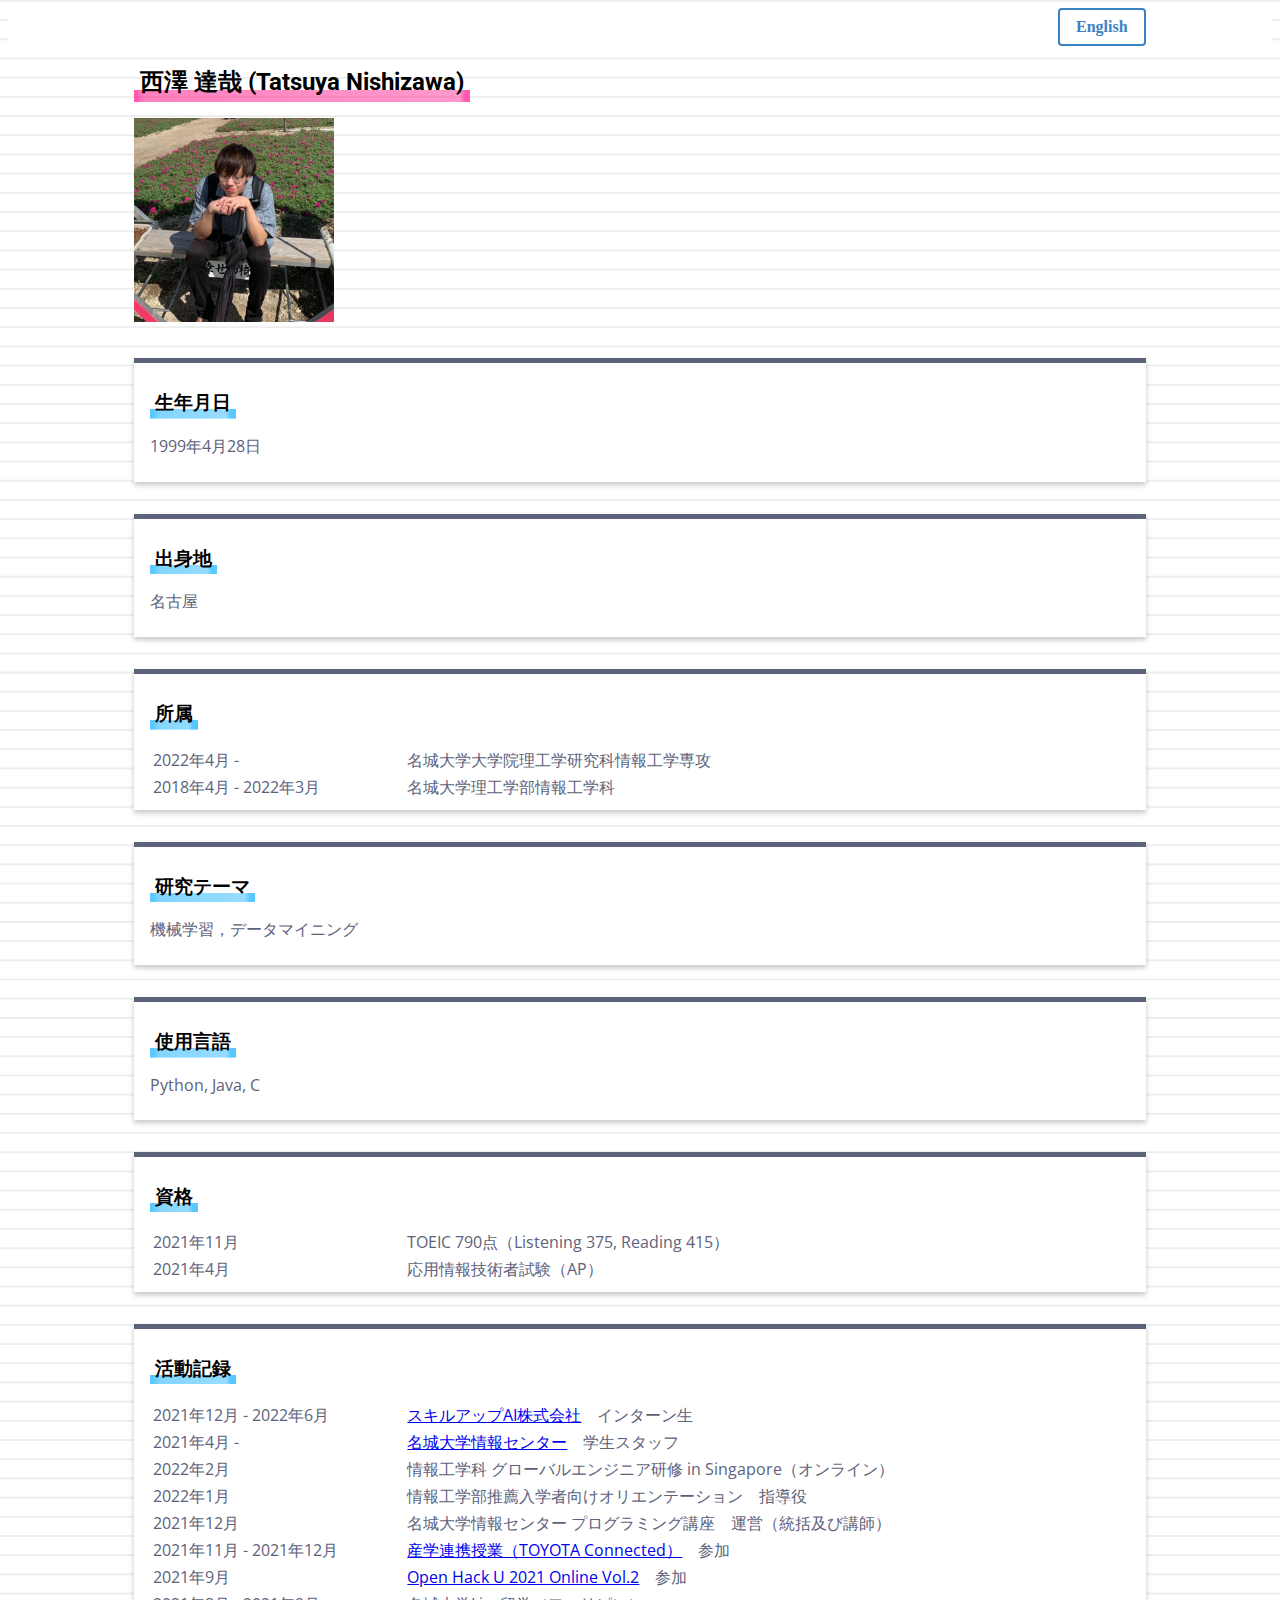
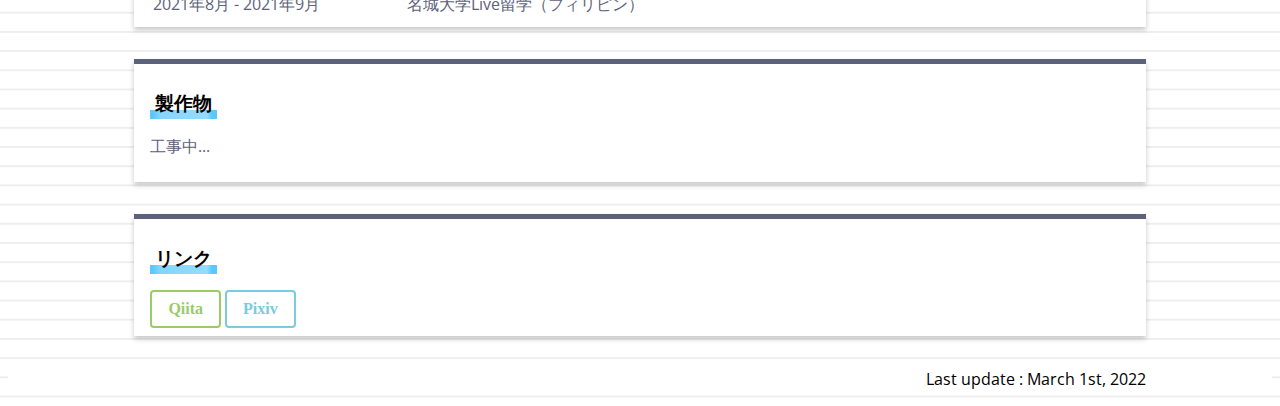
==== index.html @ d9370956 "活動履歴の更新" ====
<!DOCTYPE html>
<html lang="ja">
  <head>
    <meta charset="UTF-8">
    <title>Tatsuya NISHIZAWA</title>
    <meta name="description" content="自己紹介">
    <link rel="preconnect" href="https://fonts.gstatic.com">
<link href="https://fonts.googleapis.com/css2?family=Open+Sans:ital@1&display=swap" rel="stylesheet">
    <link rel="preconnect" href="https://fonts.gstatic.com">
<link href="https://fonts.googleapis.com/css2?family=Roboto:wght@700&display=swap" rel="stylesheet">
    <link rel="stylesheet" href="style.css">
  </head>

  <body>
    <header>
      <div align="right">
        <a href="index_en.html" class="button_language">English</a>
      </div>
    </header>

    <h2><mark class="red">西澤 達哉 (Tatsuya Nishizawa)</mark></h2>

    <div class="photo">
      <img src="myphoto.jpg" width="200" alt="My Photo">
    </div>
    
    <div class="data">
      <h3><mark class="blue">生年月日</mark></h3>
      <p>1999年4月28日</p>
    </div>

    <div class="data">
      <h3><mark class="blue">出身地</mark></h3>
      <p>名古屋</p>
    </div>

    <div class="data">
      <h3><mark class="blue">所属</mark></h3>
      <table>
        <tr>
          <td class="td">2022年4月 -</td>
          <td>名城大学大学院理工学研究科情報工学専攻</td>
        </tr>
        <tr>
          <td class="td">2018年4月 - 2022年3月</td>
          <td>名城大学理工学部情報工学科</td>
        </tr>
      </table>
    </div>
    
    <div class="data">
      <h3><mark class="blue">研究テーマ</mark></h3>
      <p>機械学習，データマイニング</p>
    </div>
    
    <div class="data">
      <h3><mark class="blue">使用言語</mark></h3>
      <p>Python, Java, C</p>
    </div>

    <div class="data">
      <h3><mark class="blue">資格</mark></h3>
      <table class="table">
        <tr>
          <td class="td">2021年11月</td>
          <td>TOEIC 790点（Listening 375, Reading 415）</td>
        </tr>
        <tr>
          <td class="td">2021年4月</td>
          <td>応用情報技術者試験（AP）</td>
        </tr>
      </table>
    </div>

    <div class="data">
      <h3><mark class="blue">活動記録</mark></h3>
      <table class="table">
        <tr>
          <td class="td">2021年12月 - 2022年6月</td>
          <td><a href="https://www.skillupai.com/" target="_blank">スキルアップAI株式会社</a>　インターン生</td>
        </tr>
        <tr>
          <td class="td">2021年4月 -</td>
          <td><a href="https://www.meijo-u.ac.jp/itc/" target="_blank">名城大学情報センター</a>　学生スタッフ</td>
        </tr>
        <tr>
          <td class="td">2022年2月</td>
          <td>情報工学科 グローバルエンジニア研修 in Singapore（オンライン）</td>
        </tr>
        <tr>
          <td class="td">2022年1月</td>
          <td>情報工学部推薦入学者向けオリエンテーション　指導役</td>
        </tr>
        <tr>
          <td class="td">2021年12月</td>
          <td>名城大学情報センター プログラミング講座　運営（統括及び講師）</td>
        </tr>
        <tr>
          <td class="td">2021年11月 - 2021年12月</td>
          <td><a href="https://www.meijo-u.ac.jp/news/asset/6f6234d388a606b877c3f5f60bbb9934.pdf" target="_blank">産学連携授業（TOYOTA Connected）</a>　参加</td>
        </tr>
        <tr>
          <td class="td">2021年9月</td>
          <td><a href="https://hacku.yahoo.co.jp/hacku2021online2/" target="_blank">Open Hack U 2021 Online Vol.2</a>　参加</td>
        </tr>
        <tr>
          <td class="td">2021年8月 - 2021年9月</td>
          <td>名城大学Live留学（フィリピン）</td>
        </tr>
      </table>
    </div>
    
    <div class="data">
      <h3><mark class="blue">製作物</mark></h3>
      <p>工事中...</p>  
    </div>
    
    <div class="data">
      <h3><mark class="blue">リンク</mark></h3>
      <a href="https://qiita.com/tatsu2015" target="_blank" class="button_qiita">Qiita</a>
      <a href="https://www.pixiv.net/users/68639732" target="_blank" class="button_pixiv">Pixiv</a>
    </div>
    
    <footer>
      <div align="right">
        <p class="footer">Last update : March 1st, 2022</p>
      </div>
    </footer>
    
  </body>
  
</html>
---- style.css ----
@charset "UTF-8";

header{
  background-color: #fff;
}

footer{
  background-color: #fff;
}

h2{
  font-family: 'Roboto', sans-serif;
}

h3{
  font-family: 'Roboto', sans-serif;
}

p{
  font-family: 'Open Sans', sans-serif;
}

td{
  font-family: 'Open Sans', sans-serif;
}

body{
  background-color: #fff;
  background-image:
  /*linear-gradient(90deg, transparent 79px, #abced4 79px, #abced4 81px, transparent 81px),*/
  linear-gradient(#eee .1em, transparent .1em);
  background-size: 100% 1.2em;
}

.photo{
  margin-left: 10%;
}

.data{
  padding: 0.5em 1em;
  margin: 2em 0;
  margin-left: 10%;
  margin-right: 10%;
  color: #5d627b;
  background: white;
  border-top: solid 5px #5d627b;
  box-shadow: 0 3px 5px rgba(0, 0, 0, 0.22);
}
.data:hover{
	box-shadow: 0 3px 6px 0 rgba(0, 0, 0, 0.25);
	transform: translateY(-0.1875em);
}

.red{
  background-color: transparent;
  background-image:
    linear-gradient(90deg, hsla(330, 100%, 50%, .3) 3px, hsla(0, 100%, 100%, 0) 10px)
  , linear-gradient(90deg, hsla(330, 100%, 50%, .5), hsla(330, 100%, 60%, .5))
  , linear-gradient(270deg, hsla(330, 100%, 50%, .5) 5px, hsla(0, 100%, 100%, 0) 10px);
  background-position: 0 100%, 0 100%, 0 100%;
  background-size: 100% 30%, 100% 30%, 100% 30%;
  background-repeat: no-repeat;
  padding: .25em;
  margin-left: 10%;
}
.data .blue{
  background-color: transparent;
  background-image:
    linear-gradient(90deg, hsla(200, 100%, 50%, .3) 3px, hsla(0, 100%, 100%, 0) 10px)
  , linear-gradient(90deg, hsla(200, 100%, 50%, .5), hsla(200, 100%, 60%, .5))
  , linear-gradient(270deg, hsla(200, 100%, 50%, .5) 5px, hsla(0, 100%, 100%, 0) 10px);
  background-position: 0 100%, 0 100%, 0 100%;
  background-size: 100% 30%, 100% 30%, 100% 30%;
  background-repeat: no-repeat;
  padding: .25em;
}

.button_language {
  display: inline-block;
  max-width: 180px;
  text-align: left;
  border: 2px solid #3b82c4;
  font-size: 16px;
  color: #3b82c4;
  text-decoration: none;
  font-weight: bold;
  padding: 8px 16px;
  border-radius: 4px;
  transition: .4s;
  margin-right: 10%;
}
.button_language:hover {
  background-color: #3b82c4;
  border-color: #3b82c4;
  color: #FFF;
}

.button_qiita {
  display: inline-block;
  max-width: 180px;
  text-align: left;
  border: 2px solid #99cc65;
  font-size: 16px;
  color: #99cc65;
  text-decoration: none;
  font-weight: bold;
  padding: 8px 16px;
  border-radius: 4px;
  transition: .4s;
}
.button_qiita:hover {
  background-color: #99cc65;
  border-color: #99cc65;
  color: #FFF;
}

.button_pixiv {
  display: inline-block;
  max-width: 180px;
  text-align: left;
  border: 2px solid #7acbe1;
  font-size: 16px;
  color: #7acbe1;
  text-decoration: none;
  font-weight: bold;
  padding: 8px 16px;
  border-radius: 4px;
  transition: .4s;
}
.button_pixiv:hover {
  background-color: #7acbe1;
  border-color: #7acbe1;
  color: #FFF;
}

.table{
  width: 80%;
}

.td{
  width: 250px;
}

.footer{
  margin-right: 10%;
}
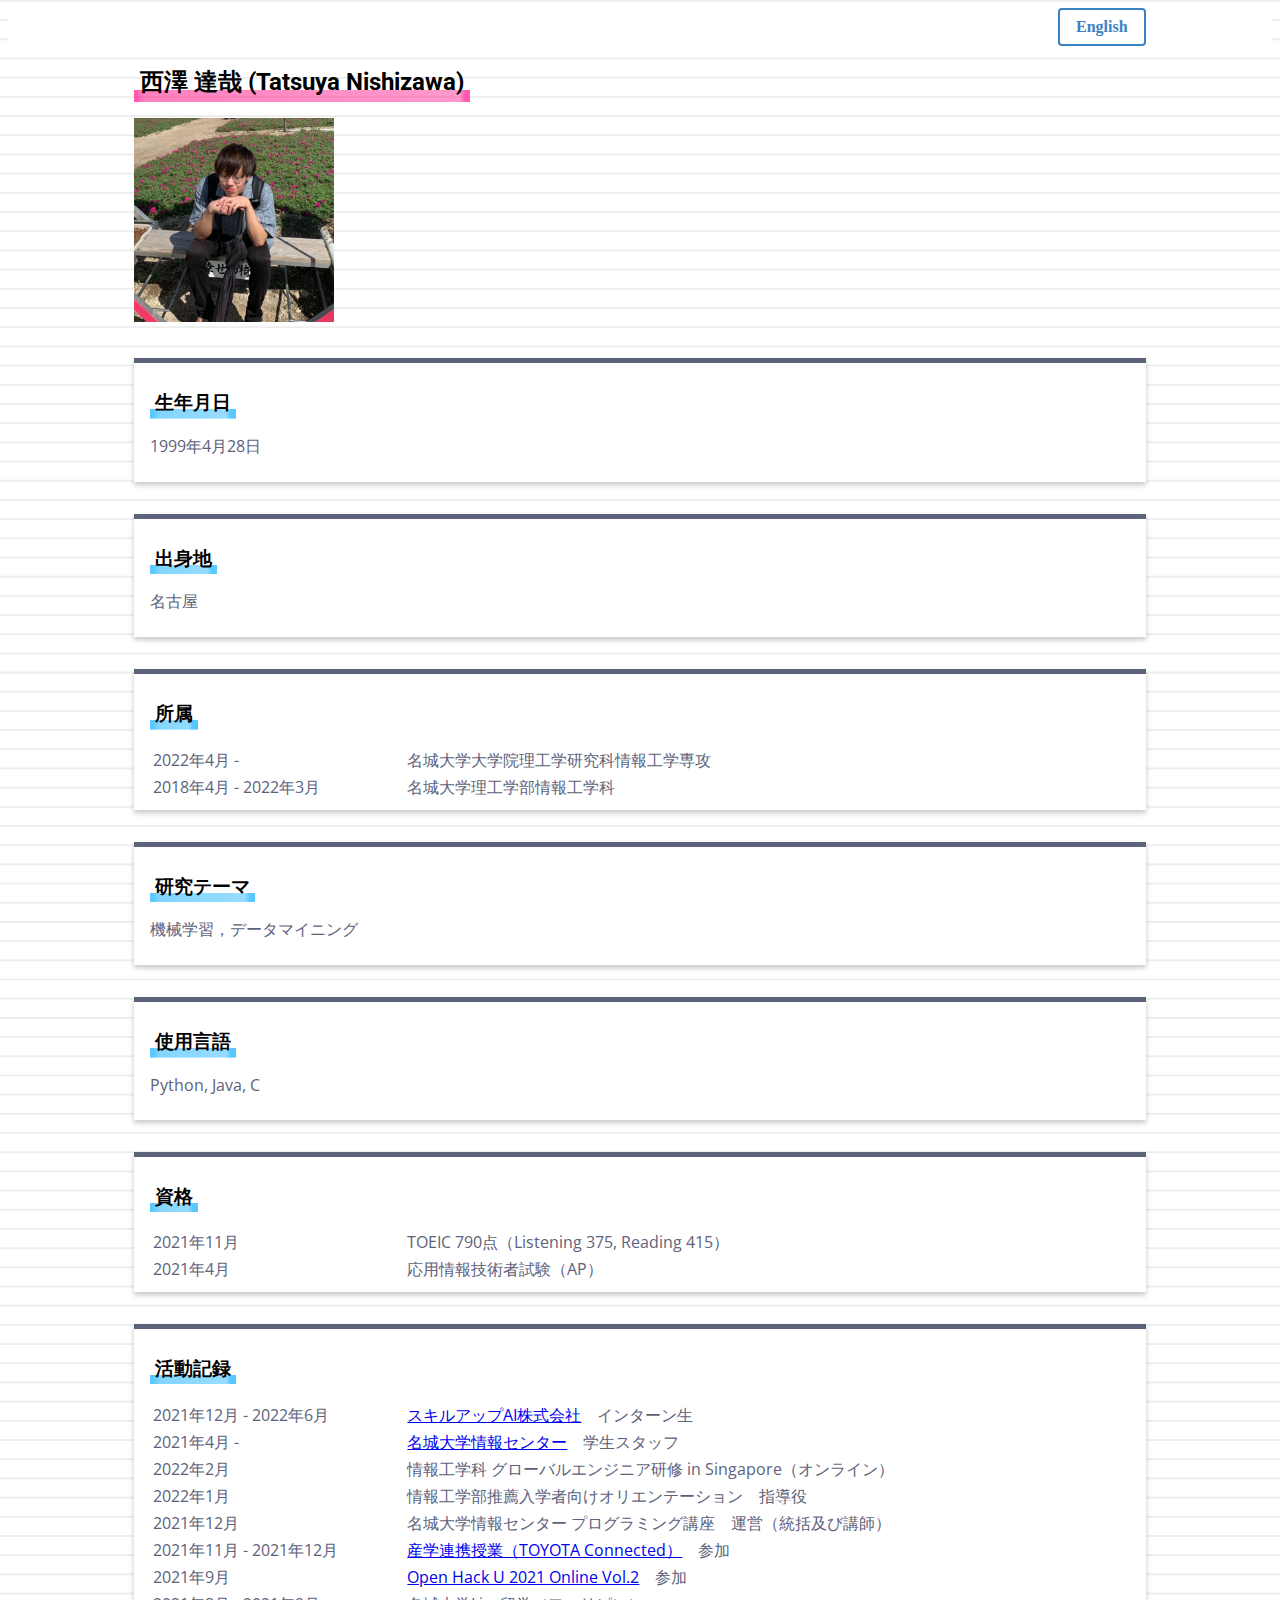
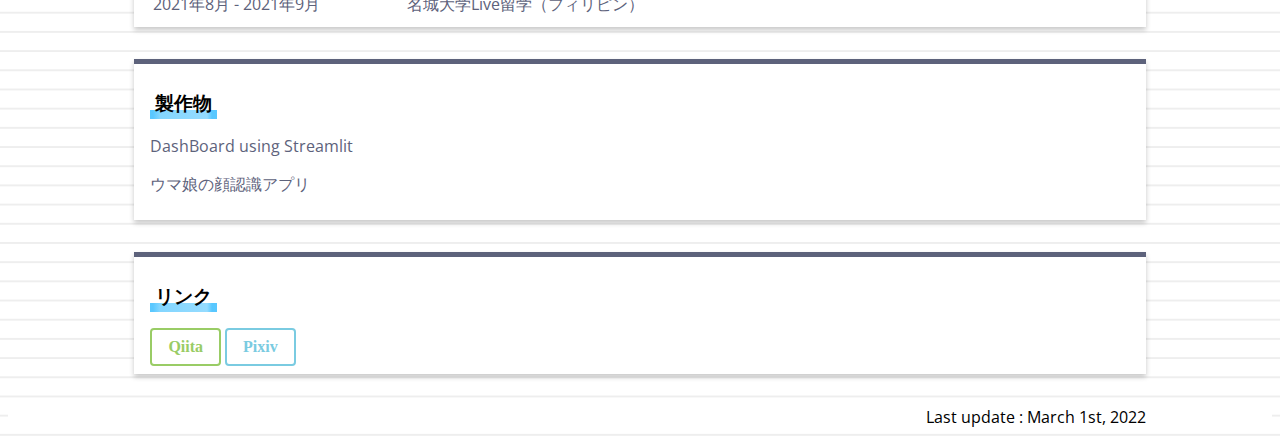
==== commit 3a61f14e: "Update index.html" ====
--- a/index.html
+++ b/index.html
@@ -112,7 +112,8 @@
     
     <div class="data">
       <h3><mark class="blue">製作物</mark></h3>
-      <p>工事中...</p>  
+      <p><a ref="https://github.com/tatsu0428/dash_board" target="_blank">DashBoard using Streamlit</a></p>
+      <p><a ref="https://github.com/tatsu0428/UmaMusume_detection" target="_blank">ウマ娘の顔認識アプリ</a></p>
     </div>
     
     <div class="data">
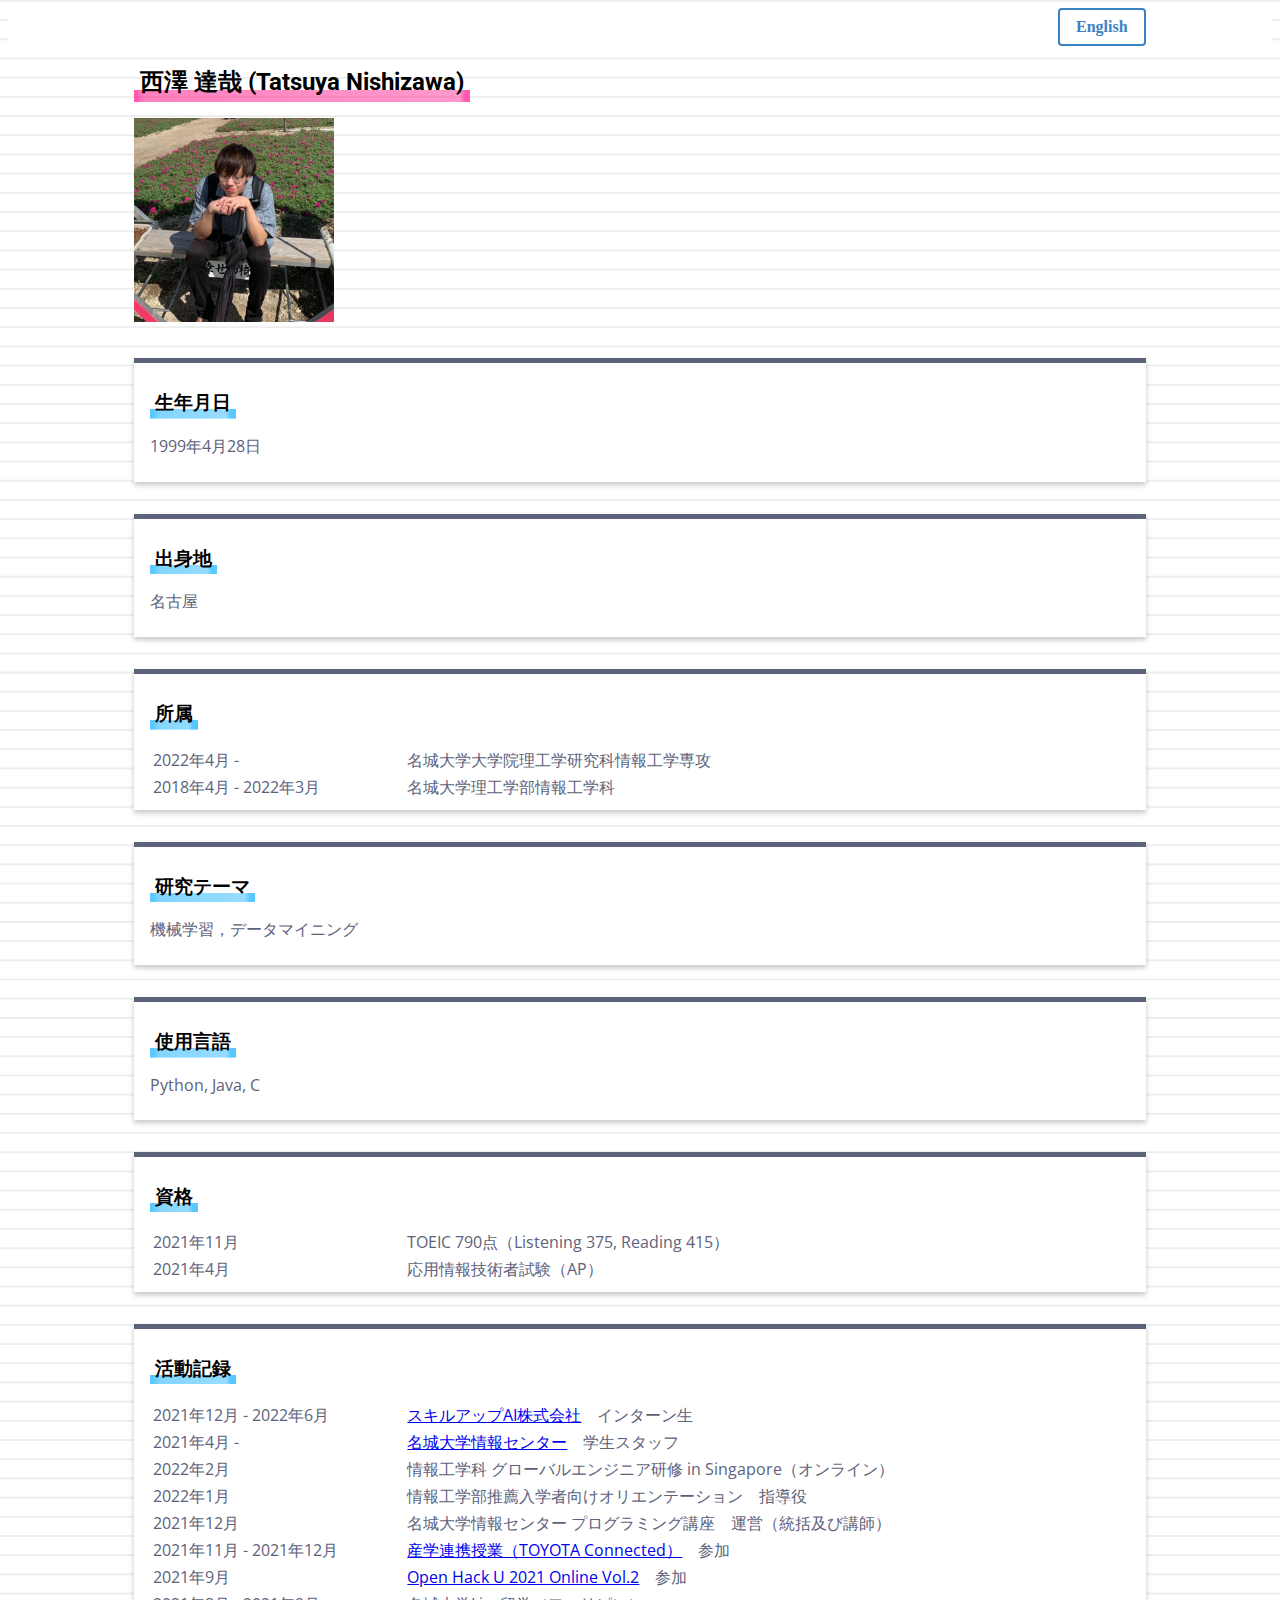
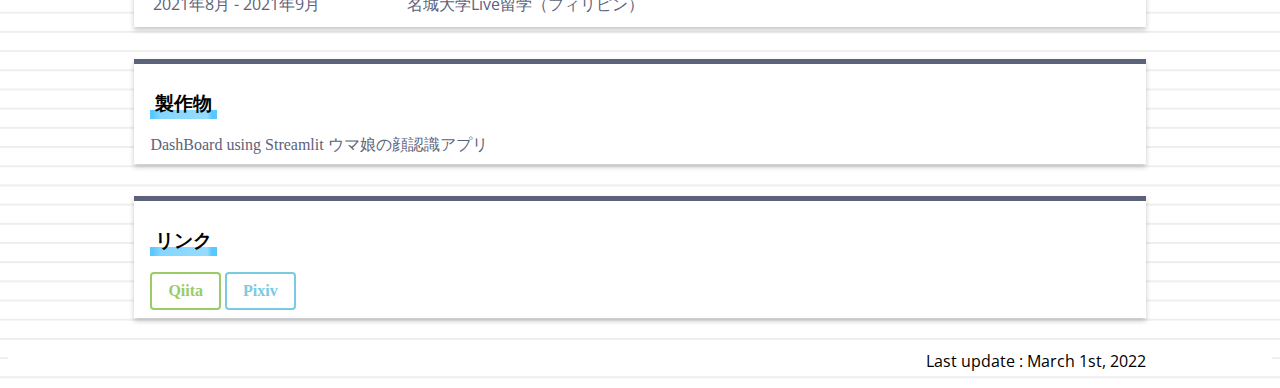
==== commit 3772d4d9: "Update index.html" ====
--- a/index.html
+++ b/index.html
@@ -112,8 +112,8 @@
     
     <div class="data">
       <h3><mark class="blue">製作物</mark></h3>
-      <p><a ref="https://github.com/tatsu0428/dash_board" target="_blank">DashBoard using Streamlit</a></p>
-      <p><a ref="https://github.com/tatsu0428/UmaMusume_detection" target="_blank">ウマ娘の顔認識アプリ</a></p>
+      <a ref="https://github.com/tatsu0428/dash_board" target="_blank">DashBoard using Streamlit</a>
+      <a ref="https://github.com/tatsu0428/UmaMusume_detection" target="_blank">ウマ娘の顔認識アプリ</a>
     </div>
     
     <div class="data">
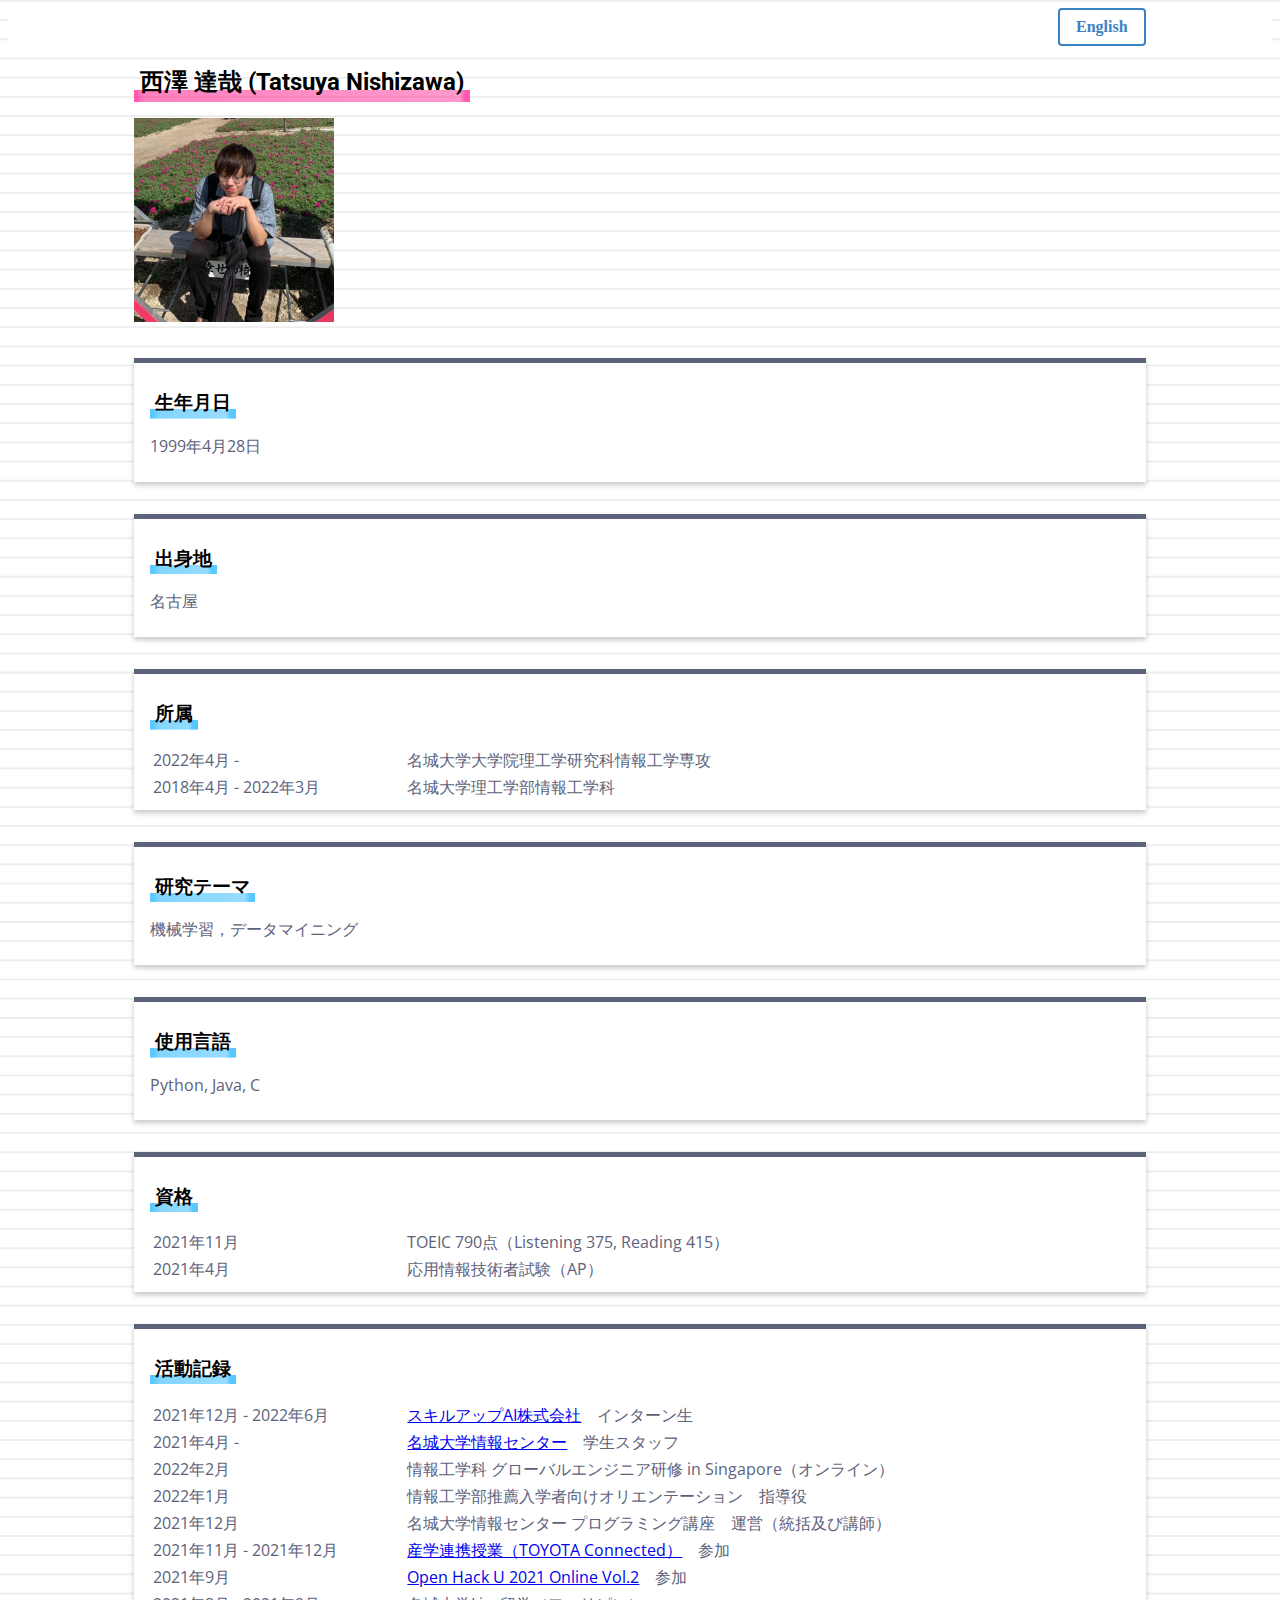
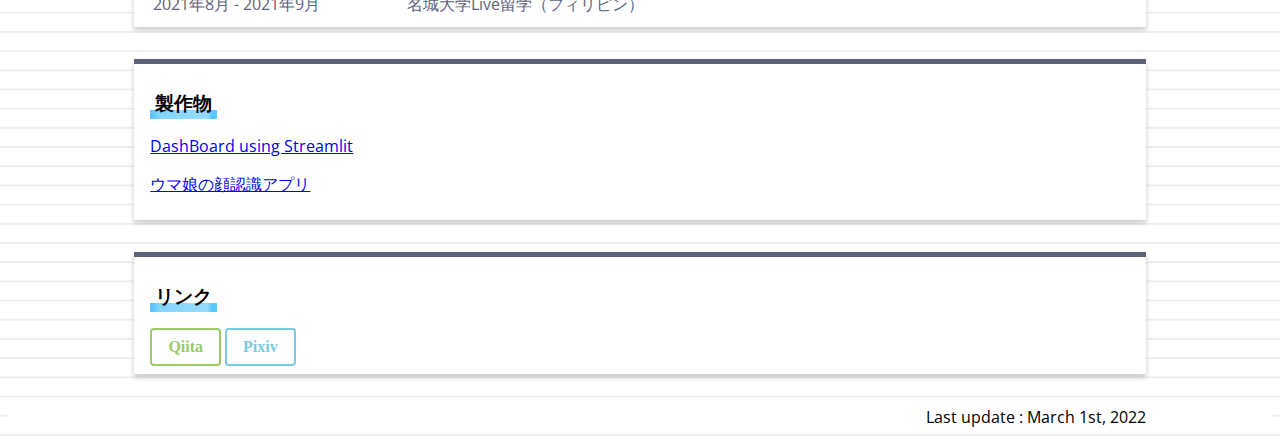
==== commit 4a1101ba: "Update index.html" ====
--- a/index.html
+++ b/index.html
@@ -112,8 +112,8 @@
     
     <div class="data">
       <h3><mark class="blue">製作物</mark></h3>
-      <a ref="https://github.com/tatsu0428/dash_board" target="_blank">DashBoard using Streamlit</a>
-      <a ref="https://github.com/tatsu0428/UmaMusume_detection" target="_blank">ウマ娘の顔認識アプリ</a>
+      <p><a href="https://github.com/tatsu0428/dash_board" target="_blank">DashBoard using Streamlit</a></p>
+      <p><a href="https://github.com/tatsu0428/UmaMusume_detection" target="_blank">ウマ娘の顔認識アプリ</a></p>
     </div>
     
     <div class="data">
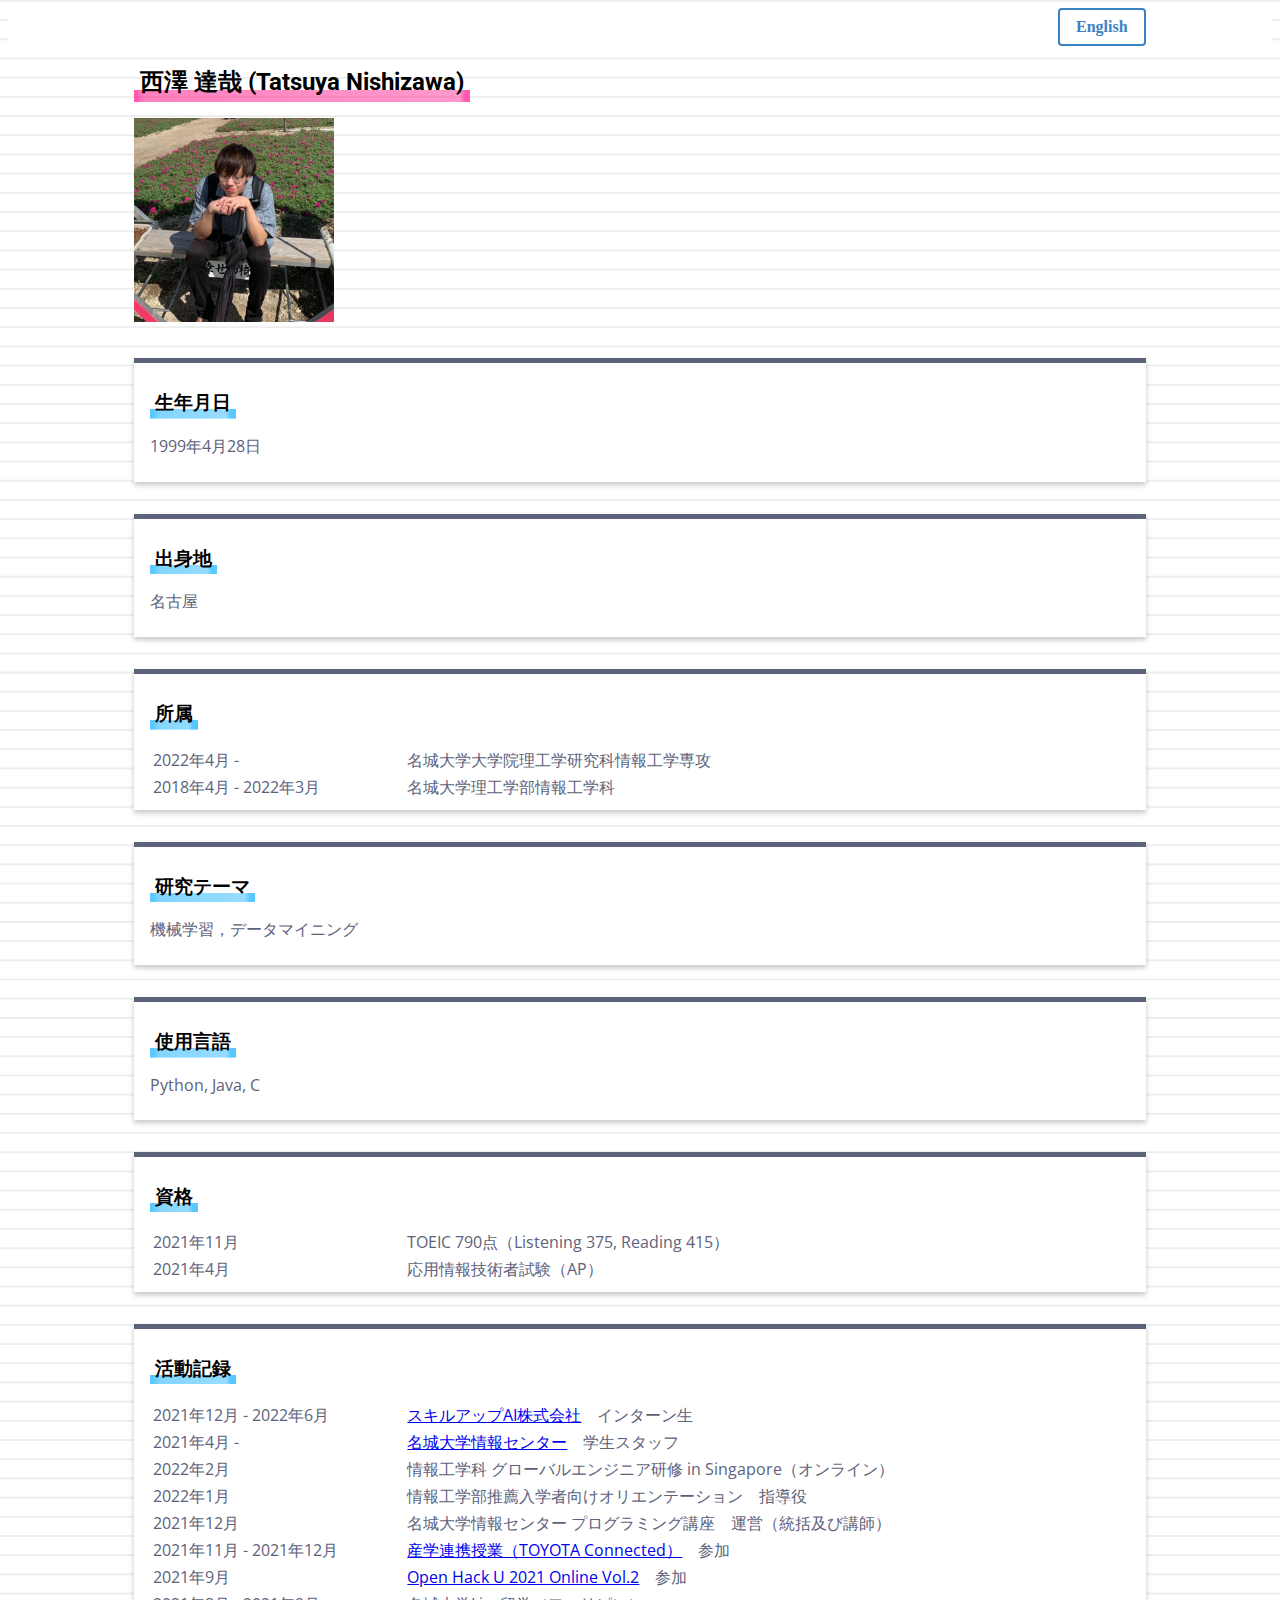
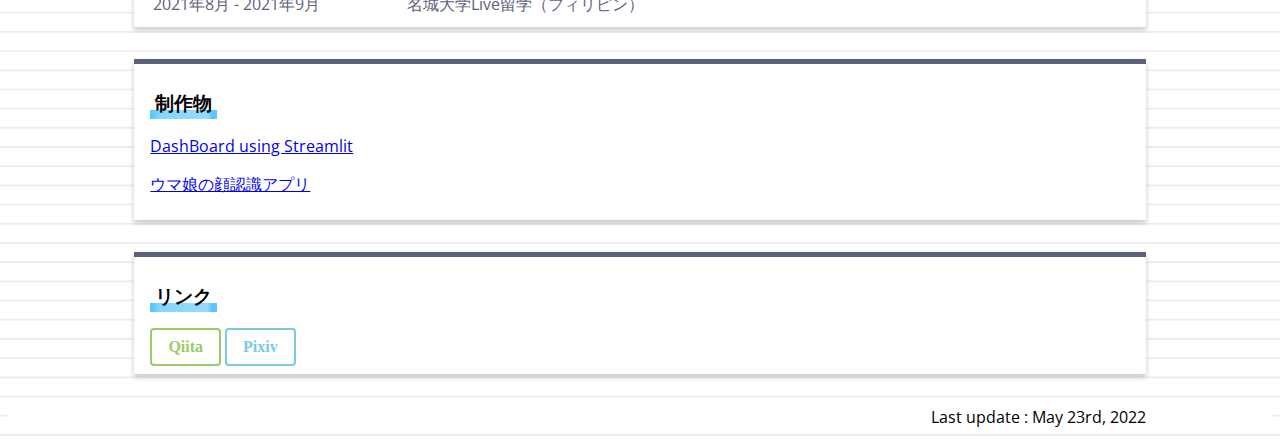
==== commit ebd30120: "制作物の更新" ====
--- a/index.html
+++ b/index.html
@@ -111,7 +111,7 @@
     </div>
     
     <div class="data">
-      <h3><mark class="blue">製作物</mark></h3>
+      <h3><mark class="blue">制作物</mark></h3>
       <p><a href="https://github.com/tatsu0428/dash_board" target="_blank">DashBoard using Streamlit</a></p>
       <p><a href="https://github.com/tatsu0428/UmaMusume_detection" target="_blank">ウマ娘の顔認識アプリ</a></p>
     </div>
@@ -124,7 +124,7 @@
     
     <footer>
       <div align="right">
-        <p class="footer">Last update : March 1st, 2022</p>
+        <p class="footer">Last update : May 23rd, 2022</p>
       </div>
     </footer>
     
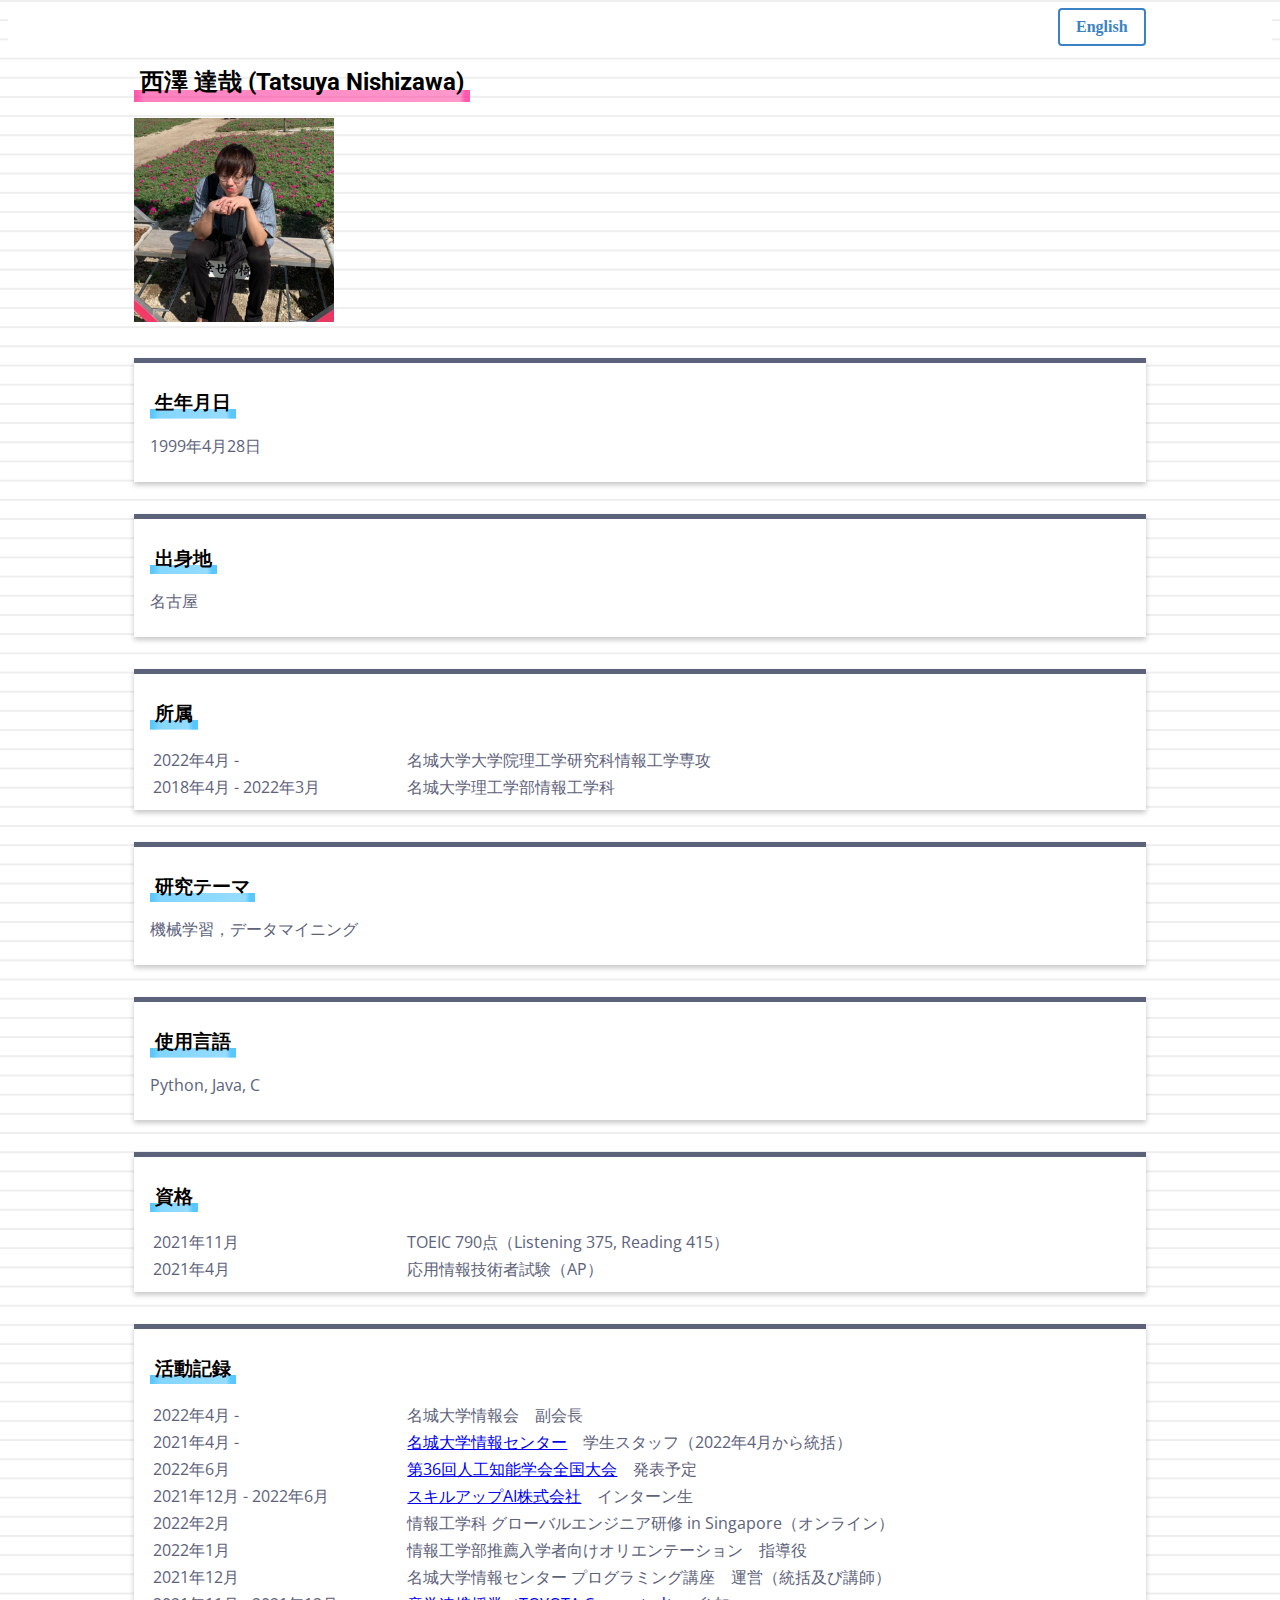
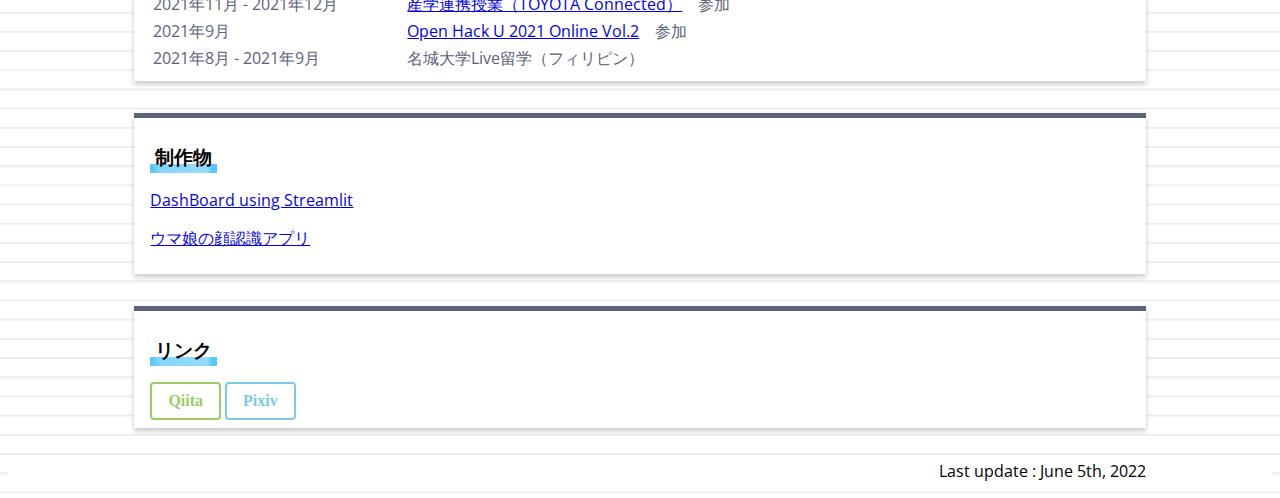
==== commit c7c803ad: "活動記録を更新しました．" ====
--- a/index.html
+++ b/index.html
@@ -76,12 +76,20 @@
       <h3><mark class="blue">活動記録</mark></h3>
       <table class="table">
         <tr>
-          <td class="td">2021年12月 - 2022年6月</td>
-          <td><a href="https://www.skillupai.com/" target="_blank">スキルアップAI株式会社</a>　インターン生</td>
+          <td class="td">2022年4月 -</td>
+          <td>名城大学情報会　副会長</td>
         </tr>
         <tr>
           <td class="td">2021年4月 -</td>
-          <td><a href="https://www.meijo-u.ac.jp/itc/" target="_blank">名城大学情報センター</a>　学生スタッフ</td>
+          <td><a href="https://www.meijo-u.ac.jp/itc/" target="_blank">名城大学情報センター</a>　学生スタッフ（2022年4月から統括）</td>
+        </tr>
+        <tr>
+          <td class="td">2022年6月</td>
+          <td><a href="https://www.ai-gakkai.or.jp/jsai2022/" target="_blank">第36回人工知能学会全国大会</a>　発表予定</td>
+        </tr>
+        <tr>
+          <td class="td">2021年12月 - 2022年6月</td>
+          <td><a href="https://www.skillupai.com/" target="_blank">スキルアップAI株式会社</a>　インターン生</td>
         </tr>
         <tr>
           <td class="td">2022年2月</td>
@@ -124,7 +132,7 @@
     
     <footer>
       <div align="right">
-        <p class="footer">Last update : May 23rd, 2022</p>
+        <p class="footer">Last update : June 5th, 2022</p>
       </div>
     </footer>
     
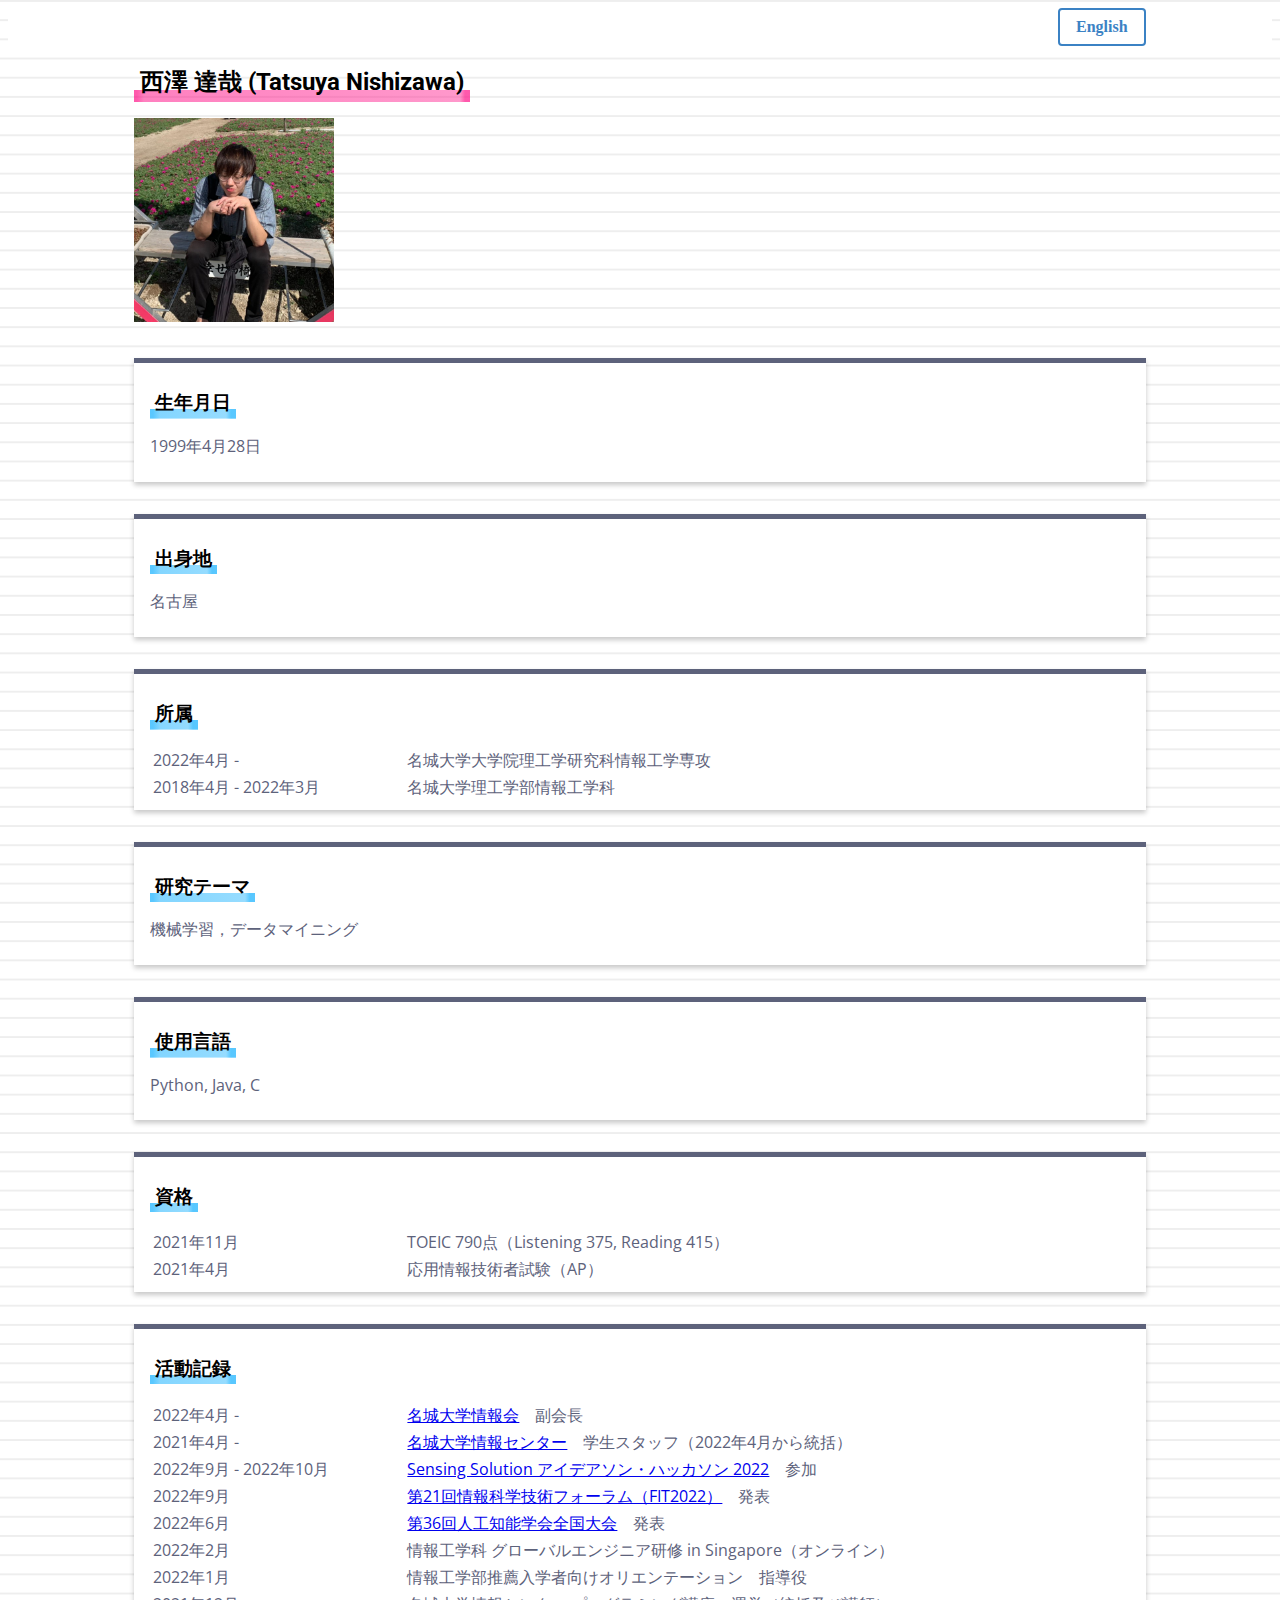
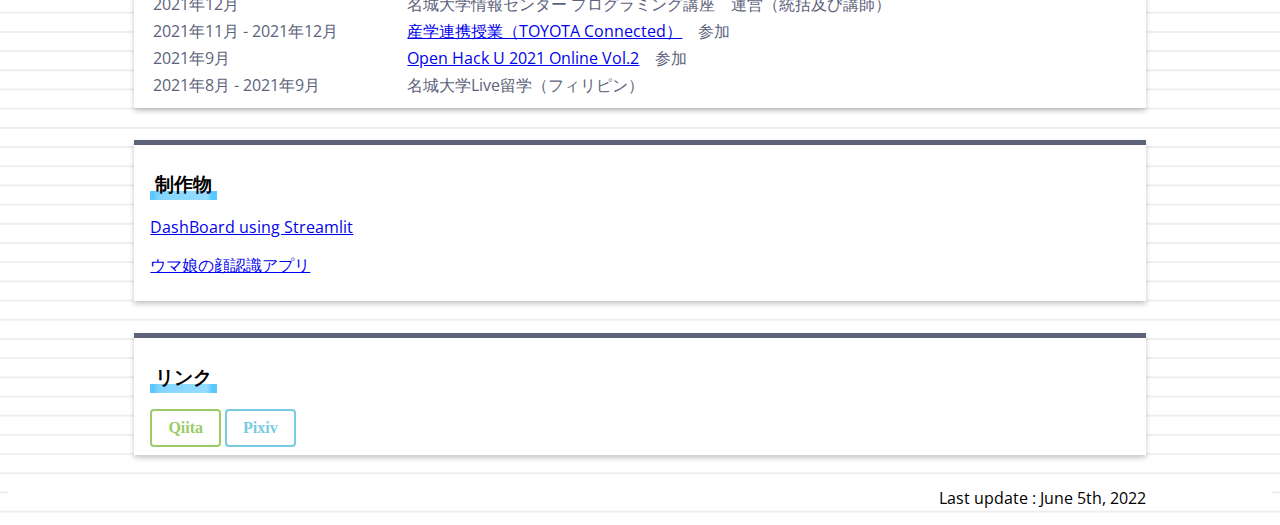
==== commit 9d5b32c7: "活動記録の更新" ====
--- a/index.html
+++ b/index.html
@@ -23,7 +23,7 @@
     <div class="photo">
       <img src="myphoto.jpg" width="200" alt="My Photo">
     </div>
-    
+
     <div class="data">
       <h3><mark class="blue">生年月日</mark></h3>
       <p>1999年4月28日</p>
@@ -47,12 +47,12 @@
         </tr>
       </table>
     </div>
-    
+
     <div class="data">
       <h3><mark class="blue">研究テーマ</mark></h3>
       <p>機械学習，データマイニング</p>
     </div>
-    
+
     <div class="data">
       <h3><mark class="blue">使用言語</mark></h3>
       <p>Python, Java, C</p>
@@ -77,19 +77,23 @@
       <table class="table">
         <tr>
           <td class="td">2022年4月 -</td>
-          <td>名城大学情報会　副会長</td>
+          <td><a href="https://meijo-johokai.org/wp/" target="_blank">名城大学情報会</a>　副会長</td>
         </tr>
         <tr>
           <td class="td">2021年4月 -</td>
           <td><a href="https://www.meijo-u.ac.jp/itc/" target="_blank">名城大学情報センター</a>　学生スタッフ（2022年4月から統括）</td>
         </tr>
         <tr>
-          <td class="td">2022年6月</td>
-          <td><a href="https://www.ai-gakkai.or.jp/jsai2022/" target="_blank">第36回人工知能学会全国大会</a>　発表予定</td>
+          <td class="td">2022年9月 - 2022年10月</td>
+          <td><a href="https://sensing-solution-hackathon.sonyged.com/hc/ja" target="_blank">Sensing Solution アイデアソン・ハッカソン 2022</a>　参加</td>
         </tr>
         <tr>
-          <td class="td">2021年12月 - 2022年6月</td>
-          <td><a href="https://www.skillupai.com/" target="_blank">スキルアップAI株式会社</a>　インターン生</td>
+          <td class="td">2022年9月</td>
+          <td><a href="https://www.ipsj.or.jp/event/fit/fit2022/index.html" target="_blank">第21回情報科学技術フォーラム（FIT2022）</a>　発表</td>
+        </tr>
+        <tr>
+          <td class="td">2022年6月</td>
+          <td><a href="https://www.ai-gakkai.or.jp/jsai2022/" target="_blank">第36回人工知能学会全国大会</a>　発表</td>
         </tr>
         <tr>
           <td class="td">2022年2月</td>
@@ -117,25 +121,25 @@
         </tr>
       </table>
     </div>
-    
+
     <div class="data">
       <h3><mark class="blue">制作物</mark></h3>
       <p><a href="https://github.com/tatsu0428/dash_board" target="_blank">DashBoard using Streamlit</a></p>
       <p><a href="https://github.com/tatsu0428/UmaMusume_detection" target="_blank">ウマ娘の顔認識アプリ</a></p>
     </div>
-    
+
     <div class="data">
       <h3><mark class="blue">リンク</mark></h3>
       <a href="https://qiita.com/tatsu2015" target="_blank" class="button_qiita">Qiita</a>
       <a href="https://www.pixiv.net/users/68639732" target="_blank" class="button_pixiv">Pixiv</a>
     </div>
-    
+
     <footer>
       <div align="right">
         <p class="footer">Last update : June 5th, 2022</p>
       </div>
     </footer>
-    
+
   </body>
-  
-</html>+
+</html>
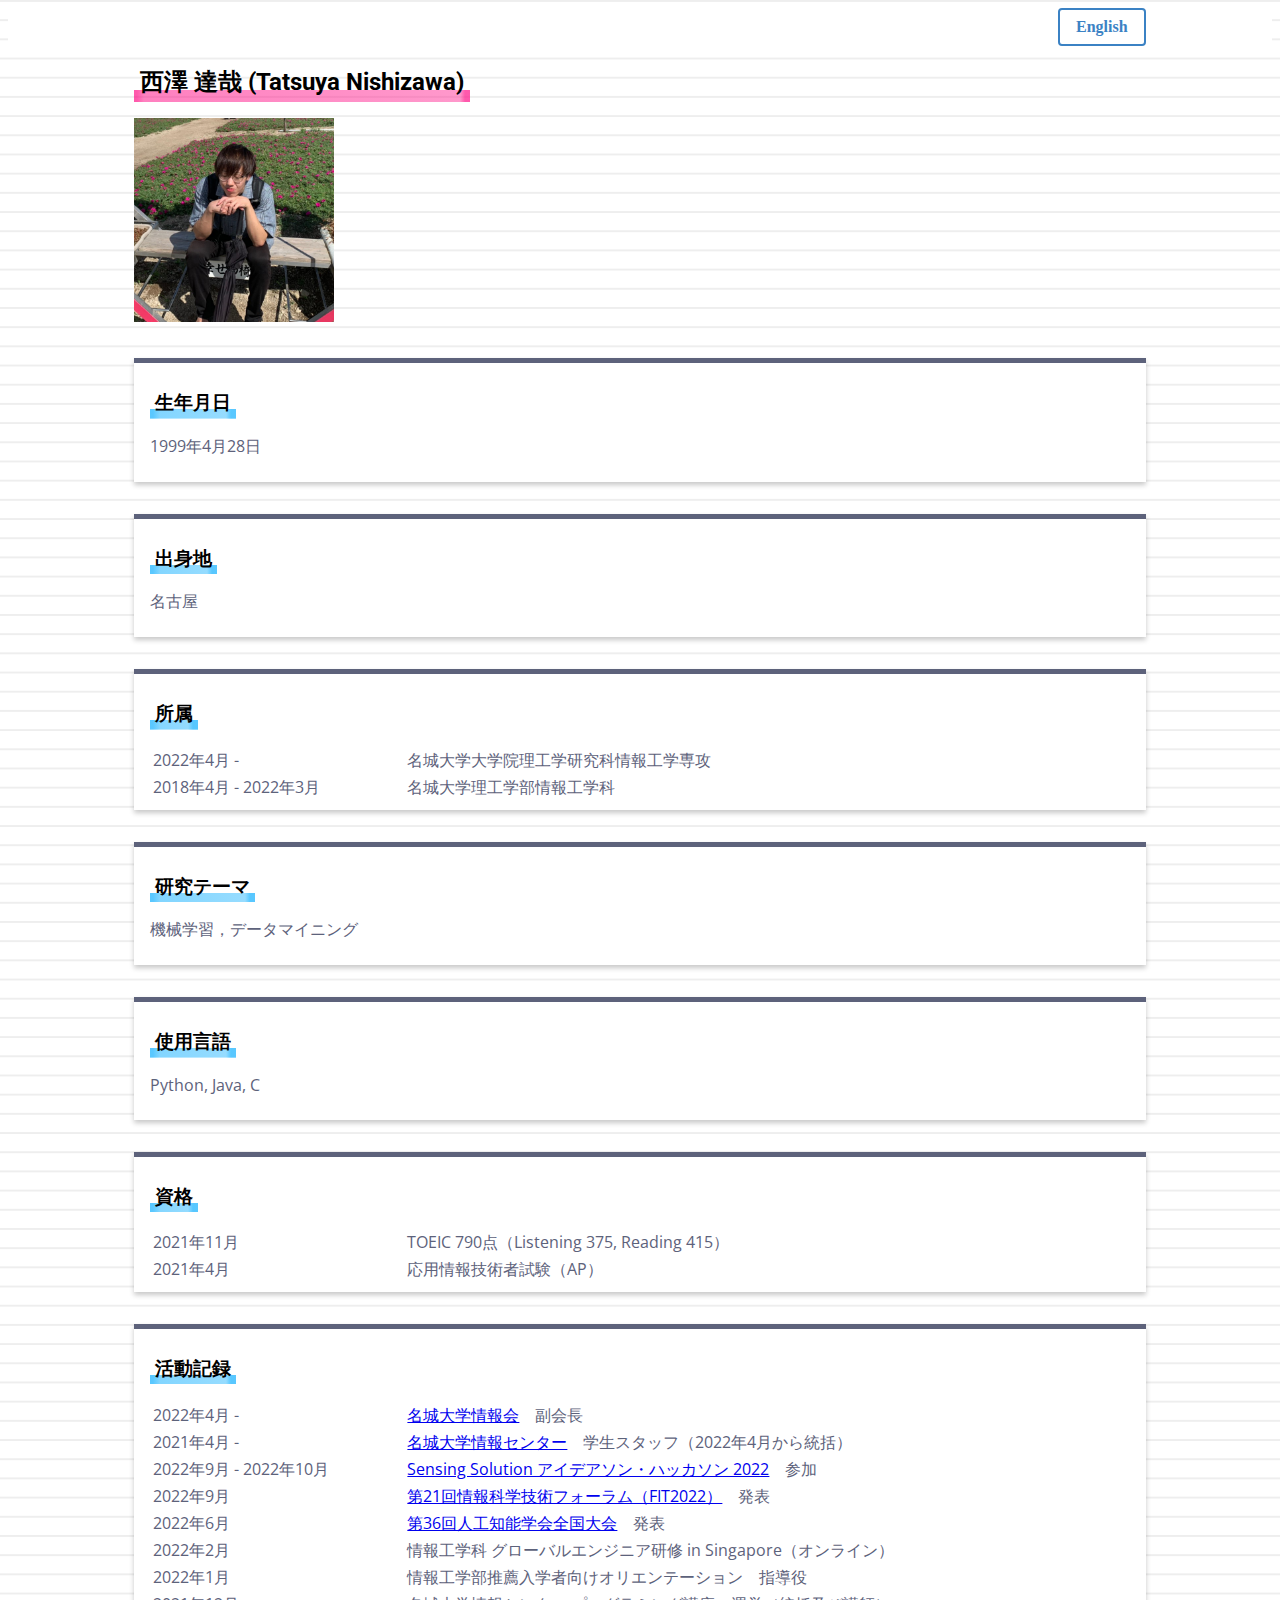
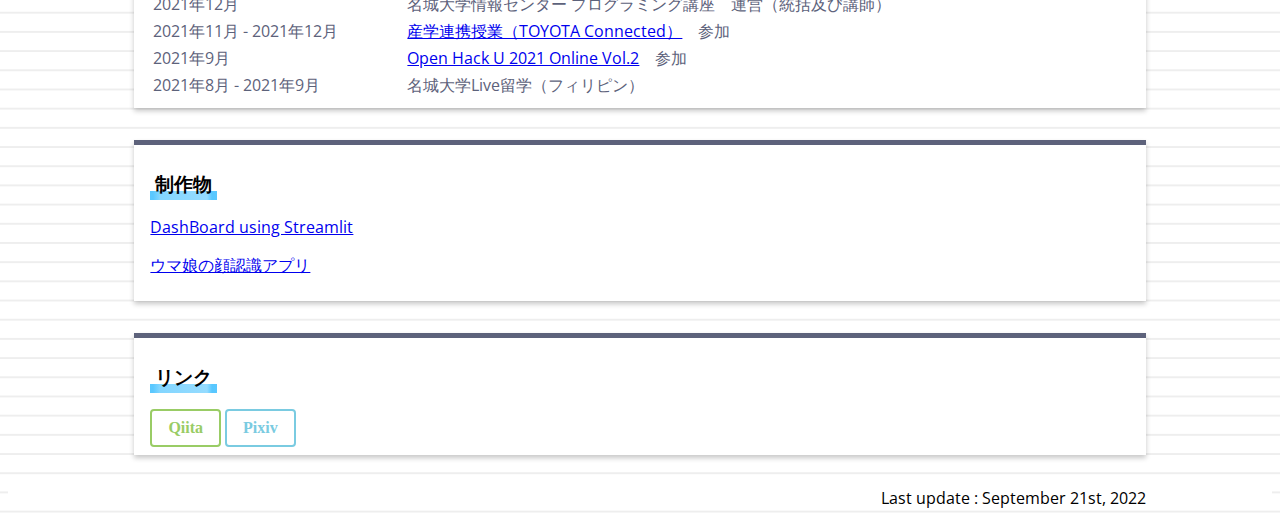
==== commit fc88b696: "活動記録の更新" ====
--- a/index.html
+++ b/index.html
@@ -136,7 +136,7 @@
 
     <footer>
       <div align="right">
-        <p class="footer">Last update : June 5th, 2022</p>
+        <p class="footer">Last update : September 21st, 2022</p>
       </div>
     </footer>
 
